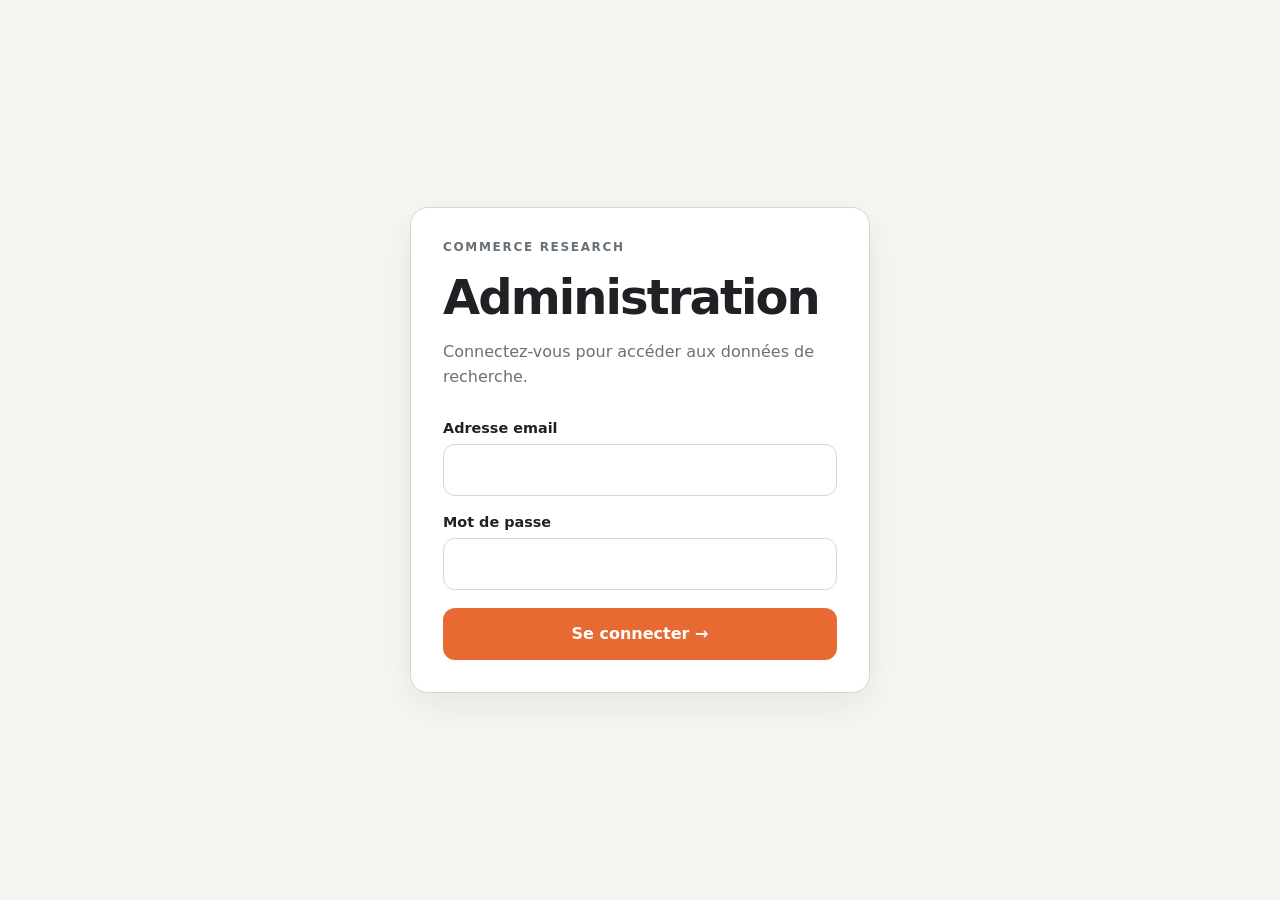
==== admin/index.html @ 7cdd52b6 "feat: add admin authentication" ====
<!DOCTYPE html>
<html lang="fr">
<head>
  <meta charset="utf-8">
  <meta name="viewport" content="width=device-width, initial-scale=1">

  <meta name="theme-color" content="#F7F5F0">
  <meta
    name="description"
    content="Administration privée — Commerce Research.">

  <link rel="manifest" href="./manifest.webmanifest">
  <link rel="stylesheet" href="./css/style.css">

  <title>Commerce Research — Administration</title>
</head>

<body>

  <main class="auth-page">

    <section
      class="auth-card"
      aria-labelledby="auth-title">

      <p class="brand">COMMERCE RESEARCH</p>

      <h1 id="auth-title">
        Administration
      </h1>

      <p class="auth-description">
        Connectez-vous pour accéder aux données de recherche.
      </p>

      <form id="login-form" novalidate>

        <div class="field">

          <label
            class="field__label"
            for="email">
            Adresse email
          </label>

          <input
            id="email"
            name="email"
            type="email"
            autocomplete="email"
            inputmode="email"
            required>

        </div>

        <div class="field">

          <label
            class="field__label"
            for="password">
            Mot de passe
          </label>

          <input
            id="password"
            name="password"
            type="password"
            autocomplete="current-password"
            required>

        </div>

        <p
          id="login-message"
          class="message"
          role="alert"
          aria-live="polite"
          hidden>
        </p>

        <button
          id="login-button"
          class="button button--primary"
          type="submit">

          Se connecter
          <span aria-hidden="true">→</span>

        </button>

      </form>

    </section>

  </main>

  <script src="../js/config.js"></script>
  <script src="./js/admin.js"></script>

</body>
</html>
---- admin/css/style.css ----
:root {
  --bg: #F7F5F0;
  --surface: #FFFFFF;
  --text: #202124;
  --muted: #687078;
  --border: #D9D6CF;
  --accent: #E86A33;
  --accent-dark: #C95424;
  --danger: #B42318;
  --success: #287A52;
  --radius: 18px;
}

* {
  box-sizing: border-box;
}

html {
  min-height: 100%;
}

body {
  margin: 0;
  min-height: 100vh;
  background: var(--bg);
  color: var(--text);
  font-family:
    system-ui,
    -apple-system,
    BlinkMacSystemFont,
    "Segoe UI",
    sans-serif;
}

button,
input {
  font: inherit;
}

.auth-page {
  min-height: 100vh;
  display: grid;
  place-items: center;
  padding: 24px;
}

.auth-card {
  width: min(100%, 460px);
  padding: 32px;
  background: var(--surface);
  border: 1px solid var(--border);
  border-radius: var(--radius);
  box-shadow: 0 12px 35px rgba(32, 33, 36, 0.07);
}

.brand {
  margin: 0 0 18px;
  color: var(--muted);
  font-size: 0.75rem;
  font-weight: 800;
  letter-spacing: 0.14em;
}

h1 {
  margin: 0;
  font-size: clamp(2rem, 7vw, 3rem);
  line-height: 1.05;
  letter-spacing: -0.04em;
}

.auth-description {
  margin: 16px 0 30px;
  color: var(--muted);
  line-height: 1.6;
}

.field {
  margin-bottom: 18px;
}

.field__label {
  display: block;
  margin-bottom: 8px;
  font-size: 0.9rem;
  font-weight: 700;
}

.field input {
  width: 100%;
  min-height: 52px;
  padding: 12px 14px;
  color: var(--text);
  background: #FFFFFF;
  border: 1px solid var(--border);
  border-radius: 12px;
  outline: none;
  transition:
    border-color 160ms ease,
    box-shadow 160ms ease;
}

.field input:focus {
  border-color: var(--accent);
  box-shadow: 0 0 0 4px rgba(232, 106, 51, 0.12);
}

.button {
  width: 100%;
  min-height: 52px;
  border: 0;
  border-radius: 12px;
  padding: 12px 18px;
  font-weight: 800;
  cursor: pointer;
  transition:
    transform 120ms ease,
    background 160ms ease,
    opacity 160ms ease;
}

.button--primary {
  color: #FFFFFF;
  background: var(--accent);
}

.button--primary:hover {
  background: var(--accent-dark);
}

.button:active {
  transform: translateY(1px);
}

.button:disabled {
  cursor: wait;
  opacity: 0.65;
}

.message {
  margin: 0 0 18px;
  padding: 12px 14px;
  border-radius: 10px;
  font-size: 0.9rem;
  line-height: 1.5;
}

.message.is-error {
  color: var(--danger);
  background: #FEF3F2;
  border: 1px solid #FECACA;
}

.message.is-success {
  color: var(--success);
  background: #ECFDF3;
  border: 1px solid #ABEFC6;
}

@media (max-width: 480px) {
  .auth-page {
    padding: 16px;
  }

  .auth-card {
    padding: 24px;
  }
}
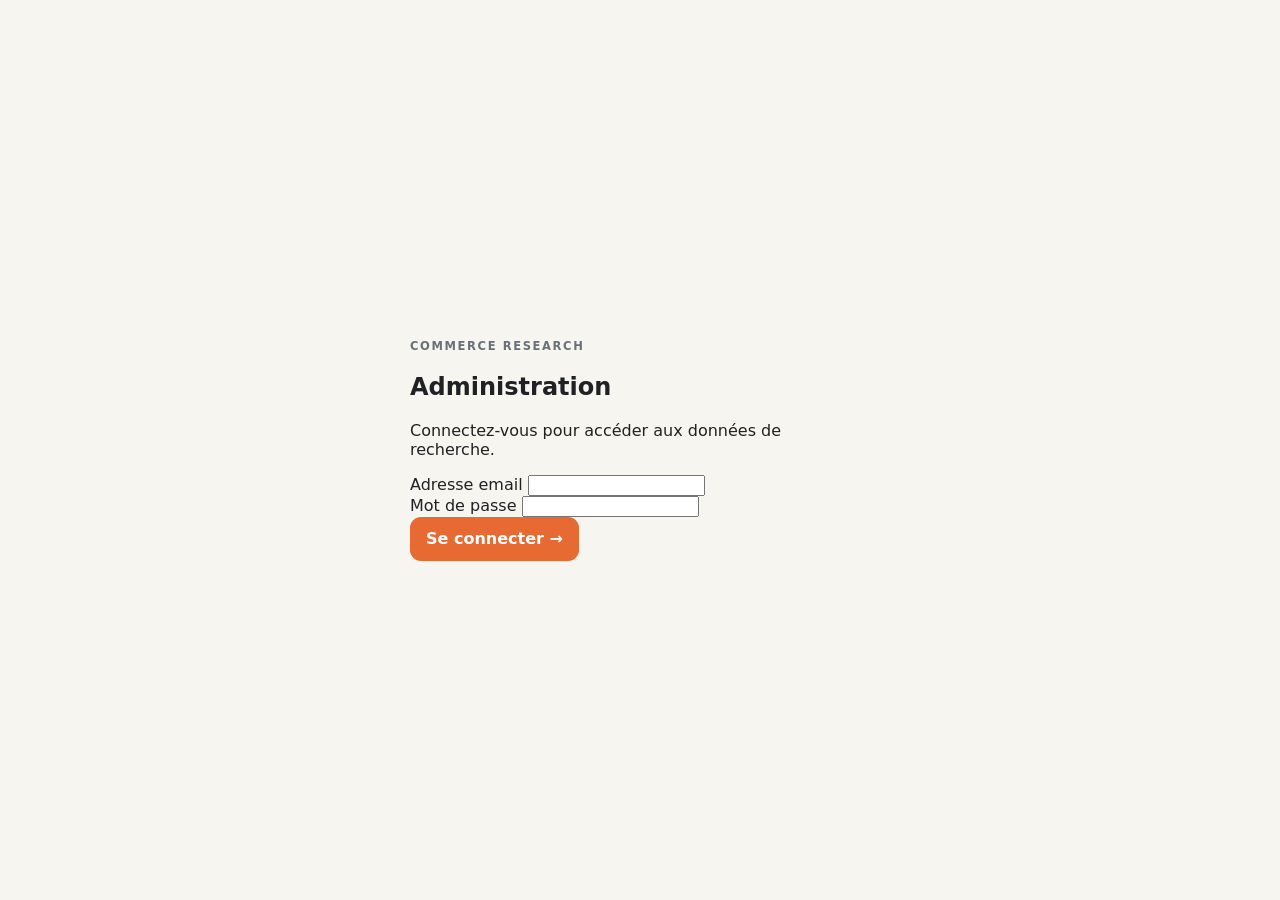
==== commit ae658e18: "feat: make admin dashboard a PWA" ====
--- a/admin/index.html
+++ b/admin/index.html
@@ -97,5 +97,14 @@
   <script src="../js/config.js"></script>
   <script src="./js/admin.js"></script>
 
+
+  <script>
+    if ("serviceWorker" in navigator) {
+      window.addEventListener("load", function () {
+        navigator.serviceWorker.register("./sw.js");
+      });
+    }
+  </script>
+
 </body>
 </html>
--- a/admin/css/style.css
+++ b/admin/css/style.css
@@ -1,14 +1,17 @@
 :root {
   --bg: #F7F5F0;
   --surface: #FFFFFF;
+  --surface-soft: #F2F0EB;
   --text: #202124;
   --muted: #687078;
   --border: #D9D6CF;
   --accent: #E86A33;
   --accent-dark: #C95424;
+  --slate: #465A65;
   --danger: #B42318;
   --success: #287A52;
-  --radius: 18px;
+  --radius: 16px;
+  --shadow: 0 8px 28px rgba(32, 33, 36, 0.06);
 }
 
 * {
@@ -17,6 +20,7 @@
 
 html {
   min-height: 100%;
+  scroll-behavior: smooth;
 }
 
 body {
@@ -32,90 +36,277 @@
     sans-serif;
 }
 
-button,
-input {
+button {
   font: inherit;
 }
 
-.auth-page {
+button:focus-visible {
+  outline: 3px solid rgba(232, 106, 51, 0.25);
+  outline-offset: 2px;
+}
+
+.dashboard-app {
   min-height: 100vh;
-  display: grid;
-  place-items: center;
-  padding: 24px;
-}
-
-.auth-card {
-  width: min(100%, 460px);
-  padding: 32px;
+}
+
+.dashboard-header {
+  display: flex;
+  align-items: flex-end;
+  justify-content: space-between;
+  gap: 24px;
+  max-width: 1280px;
+  margin: 0 auto;
+  padding: 32px 24px 24px;
+}
+
+.dashboard-header__brand {
+  min-width: 0;
+}
+
+.brand {
+  margin: 0 0 12px;
+  color: var(--muted);
+  font-size: 0.72rem;
+  font-weight: 800;
+  letter-spacing: 0.14em;
+}
+
+.dashboard-header h1 {
+  margin: 0;
+  font-size: clamp(2rem, 5vw, 3rem);
+  line-height: 1.05;
+  letter-spacing: -0.045em;
+}
+
+.dashboard-header__actions {
+  display: flex;
+  align-items: center;
+  gap: 12px;
+}
+
+.admin-email {
+  max-width: 260px;
+  overflow: hidden;
+  color: var(--muted);
+  font-size: 0.82rem;
+  text-overflow: ellipsis;
+  white-space: nowrap;
+}
+
+.dashboard-main {
+  max-width: 1280px;
+  margin: 0 auto;
+  padding: 0 24px 64px;
+}
+
+.dashboard-section {
+  margin-top: 38px;
+}
+
+.section-heading {
+  display: flex;
+  align-items: flex-end;
+  justify-content: space-between;
+  gap: 20px;
+  margin-bottom: 16px;
+}
+
+.section-kicker {
+  margin: 0 0 5px;
+  color: var(--accent);
+  font-size: 0.7rem;
+  font-weight: 800;
+  letter-spacing: 0.12em;
+}
+
+.section-heading h2 {
+  margin: 0;
+  font-size: clamp(1.25rem, 3vw, 1.65rem);
+  line-height: 1.2;
+  letter-spacing: -0.025em;
+}
+
+.section-meta {
+  color: var(--muted);
+  font-size: 0.78rem;
+}
+
+.stats-grid {
+  display: grid;
+  grid-template-columns: repeat(4, minmax(0, 1fr));
+  gap: 14px;
+}
+
+.stat-card {
+  min-height: 150px;
+  padding: 20px;
   background: var(--surface);
   border: 1px solid var(--border);
   border-radius: var(--radius);
-  box-shadow: 0 12px 35px rgba(32, 33, 36, 0.07);
-}
-
-.brand {
+  box-shadow: var(--shadow);
+}
+
+.stat-card__label {
+  display: block;
+  color: var(--muted);
+  font-size: 0.82rem;
+  font-weight: 700;
+}
+
+.stat-card__value {
+  display: block;
+  margin-top: 14px;
+  color: var(--text);
+  font-size: clamp(2rem, 5vw, 2.8rem);
+  line-height: 1;
+  letter-spacing: -0.05em;
+}
+
+.stat-card__detail {
+  display: block;
+  margin-top: 12px;
+  color: var(--muted);
+  font-size: 0.78rem;
+}
+
+.analysis-grid {
+  display: grid;
+  grid-template-columns: repeat(2, minmax(0, 1fr));
+  gap: 14px;
+}
+
+.panel {
+  min-width: 0;
+  padding: 20px;
+  background: var(--surface);
+  border: 1px solid var(--border);
+  border-radius: var(--radius);
+  box-shadow: var(--shadow);
+}
+
+.panel--wide {
+  width: 100%;
+}
+
+.panel h3 {
   margin: 0 0 18px;
-  color: var(--muted);
-  font-size: 0.75rem;
-  font-weight: 800;
-  letter-spacing: 0.14em;
-}
-
-h1 {
-  margin: 0;
-  font-size: clamp(2rem, 7vw, 3rem);
-  line-height: 1.05;
-  letter-spacing: -0.04em;
-}
-
-.auth-description {
-  margin: 16px 0 30px;
-  color: var(--muted);
-  line-height: 1.6;
-}
-
-.field {
-  margin-bottom: 18px;
-}
-
-.field__label {
-  display: block;
-  margin-bottom: 8px;
-  font-size: 0.9rem;
+  font-size: 1rem;
+  line-height: 1.3;
+}
+
+.distribution-list {
+  display: grid;
+  gap: 12px;
+}
+
+.distribution-item {
+  display: grid;
+  gap: 7px;
+}
+
+.distribution-item__top {
+  display: flex;
+  justify-content: space-between;
+  gap: 16px;
+  font-size: 0.84rem;
+}
+
+.distribution-item__label {
+  min-width: 0;
+  overflow: hidden;
+  color: var(--text);
+  font-weight: 600;
+  text-overflow: ellipsis;
+  white-space: nowrap;
+}
+
+.distribution-item__value {
+  flex: 0 0 auto;
+  color: var(--muted);
   font-weight: 700;
 }
 
-.field input {
-  width: 100%;
-  min-height: 52px;
-  padding: 12px 14px;
-  color: var(--text);
-  background: #FFFFFF;
+.distribution-item__track {
+  height: 7px;
+  overflow: hidden;
+  background: var(--surface-soft);
+  border-radius: 999px;
+}
+
+.distribution-item__bar {
+  height: 100%;
+  min-width: 4px;
+  background: var(--accent);
+  border-radius: inherit;
+}
+
+.empty-state {
+  padding: 12px 0;
+  color: var(--muted);
+  font-size: 0.88rem;
+}
+
+.responses-list,
+.contacts-list {
+  display: grid;
+  gap: 10px;
+}
+
+.response-item,
+.contact-item {
+  padding: 15px;
+  background: var(--surface-soft);
   border: 1px solid var(--border);
   border-radius: 12px;
-  outline: none;
-  transition:
-    border-color 160ms ease,
-    box-shadow 160ms ease;
-}
-
-.field input:focus {
-  border-color: var(--accent);
-  box-shadow: 0 0 0 4px rgba(232, 106, 51, 0.12);
+}
+
+.response-item__top,
+.contact-item__top {
+  display: flex;
+  justify-content: space-between;
+  gap: 16px;
+}
+
+.response-item__title,
+.contact-item__title {
+  margin: 0;
+  font-weight: 800;
+}
+
+.response-item__meta,
+.contact-item__meta {
+  margin: 5px 0 0;
+  color: var(--muted);
+  font-size: 0.8rem;
+}
+
+.contact-item__value {
+  margin: 10px 0 0;
+  font-weight: 700;
+  overflow-wrap: anywhere;
 }
 
 .button {
-  width: 100%;
-  min-height: 52px;
+  min-height: 44px;
   border: 0;
-  border-radius: 12px;
-  padding: 12px 18px;
+  border-radius: 11px;
+  padding: 10px 16px;
   font-weight: 800;
   cursor: pointer;
   transition:
     transform 120ms ease,
     background 160ms ease,
+    border-color 160ms ease,
     opacity 160ms ease;
+}
+
+.button:active {
+  transform: translateY(1px);
+}
+
+.button:disabled {
+  cursor: wait;
+  opacity: 0.6;
 }
 
 .button--primary {
@@ -127,41 +318,123 @@
   background: var(--accent-dark);
 }
 
-.button:active {
-  transform: translateY(1px);
-}
-
-.button:disabled {
-  cursor: wait;
-  opacity: 0.65;
-}
-
-.message {
-  margin: 0 0 18px;
-  padding: 12px 14px;
-  border-radius: 10px;
-  font-size: 0.9rem;
-  line-height: 1.5;
-}
-
-.message.is-error {
-  color: var(--danger);
-  background: #FEF3F2;
-  border: 1px solid #FECACA;
-}
-
-.message.is-success {
-  color: var(--success);
-  background: #ECFDF3;
-  border: 1px solid #ABEFC6;
+.button--secondary {
+  color: var(--text);
+  background: var(--surface);
+  border: 1px solid var(--border);
+}
+
+.button--secondary:hover {
+  background: var(--surface-soft);
+}
+
+.state-card {
+  max-width: 600px;
+  margin: 80px auto;
+  padding: 32px;
+  text-align: center;
+  background: var(--surface);
+  border: 1px solid var(--border);
+  border-radius: var(--radius);
+  box-shadow: var(--shadow);
+}
+
+.state-card p {
+  margin: 0;
+  color: var(--muted);
+}
+
+.state-card--error h2 {
+  margin: 0;
+  font-size: 1.25rem;
+}
+
+.state-card--error p {
+  margin: 12px 0 20px;
+}
+
+@media (max-width: 900px) {
+  .stats-grid {
+    grid-template-columns: repeat(2, minmax(0, 1fr));
+  }
+}
+
+@media (max-width: 700px) {
+  .dashboard-header {
+    align-items: flex-start;
+    flex-direction: column;
+    padding: 24px 16px 18px;
+  }
+
+  .dashboard-header__actions {
+    width: 100%;
+    justify-content: space-between;
+  }
+
+  .dashboard-main {
+    padding: 0 16px 48px;
+  }
+
+  .analysis-grid {
+    grid-template-columns: 1fr;
+  }
+
+  .section-heading {
+    align-items: flex-start;
+    flex-direction: column;
+  }
+
+  .admin-email {
+    max-width: 190px;
+  }
 }
 
 @media (max-width: 480px) {
-  .auth-page {
+  .stats-grid {
+    grid-template-columns: 1fr 1fr;
+    gap: 10px;
+  }
+
+  .stat-card {
+    min-height: 135px;
+    padding: 15px;
+  }
+
+  .stat-card__value {
+    font-size: 2rem;
+  }
+
+  .stat-card__detail {
+    font-size: 0.72rem;
+  }
+
+  .dashboard-header__actions {
+    align-items: flex-start;
+    flex-direction: column;
+  }
+
+  .dashboard-header__actions .button {
+    width: 100%;
+  }
+
+  .admin-email {
+    max-width: 100%;
+  }
+
+  .panel {
     padding: 16px;
   }
-
-  .auth-card {
-    padding: 24px;
-  }
-}
+}
+
+/* Login page */
+.auth-page {
+  min-height: 100vh;
+  display: grid;
+  place-items: center;
+  padding: 24px;
+}
+
+.auth-card {
+  width: min(100%, 460px);
+  margin: 0 auto;
+}
